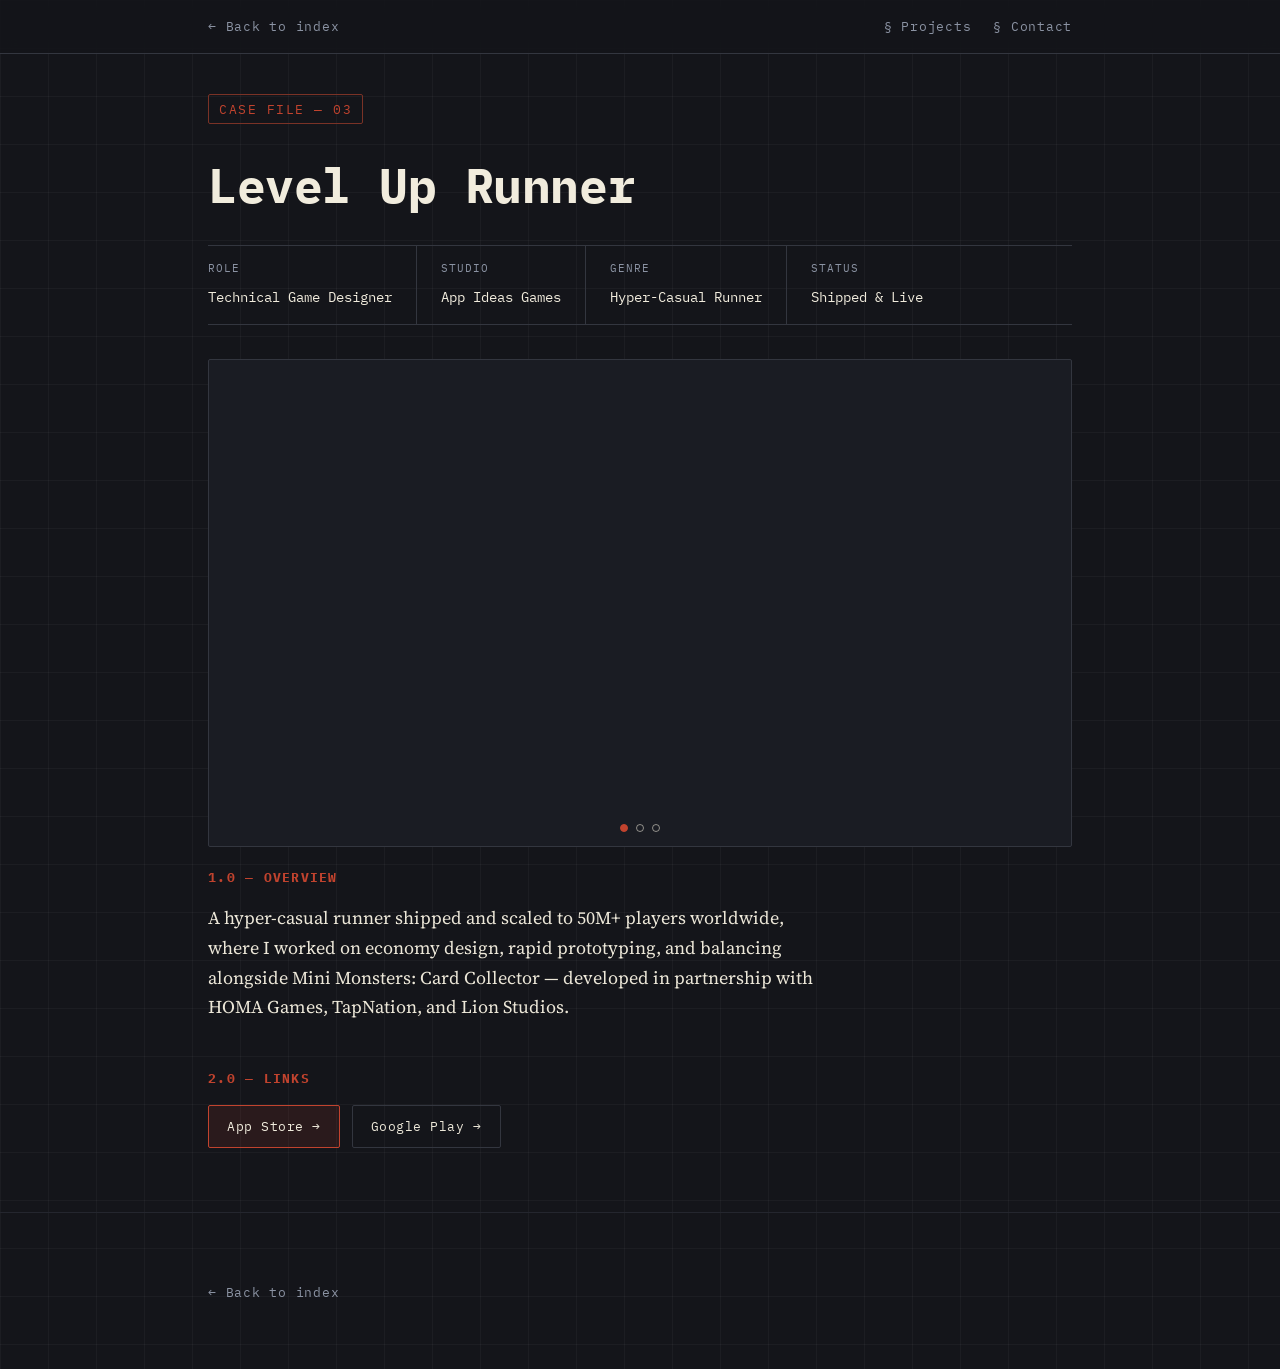
==== projects/level-up-runner.html @ 6cd3ecef "edits on proj pages" ====
<!DOCTYPE html>
<html lang="en">
<head>
<meta charset="UTF-8">
<meta name="viewport" content="width=device-width, initial-scale=1.0">
<title>Level Up Runner — Carlo Finelli</title>
<link rel="stylesheet" href="../assets/style.css">
</head>
<body>

<header class="site-header">
  <div class="wrap">
    <a href="../index.html" class="back-link">← Back to index</a>
    <nav>
      <a href="../index.html#projects">§ Projects</a>
      <a href="../index.html#contact">§ Contact</a>
    </nav>
  </div>
</header>

<section class="case-hero">
  <div class="wrap">
    <span class="doc-tag">Case File — 03</span>
    <h1 style="font-family:var(--mono); font-weight:700; font-size:clamp(30px,5vw,48px); color:var(--paper); margin:0 0 20px; letter-spacing:-0.01em;">Level Up Runner</h1>
    <div class="meta-row">
      <div><span class="k">Role</span><span class="v">Technical Game Designer</span></div>
      <div><span class="k">Studio</span><span class="v">App Ideas Games</span></div>
      <div><span class="k">Genre</span><span class="v">Hyper-Casual Runner</span></div>
      <div><span class="k">Status</span><span class="v">Shipped &amp; Live</span></div>
    </div>
  </div>
</section>

<section class="section case-body">
  <div class="wrap">

    <div class="carousel" data-interval="6000">
      <div class="carousel-slide active">
        <iframe src="https://www.youtube.com/embed/LEVEL_UP_RUNNER_VIDEO_ID?autoplay=1&mute=1&loop=1&playlist=LEVEL_UP_RUNNER_VIDEO_ID&controls=0&modestbranding=1&rel=0&playsinline=1"
          title="Level Up Runner — gameplay capture" allow="autoplay; encrypted-media" loading="lazy"></iframe>
      </div>
      <div class="carousel-slide">
        <img src="../assets/level-up-runner-01.jpg" alt="Level Up Runner — screenshot 1">
      </div>
      <div class="carousel-slide">
        <img src="../assets/level-up-runner-02.jpg" alt="Level Up Runner — screenshot 2">
      </div>
      <div class="carousel-dots"></div>
    </div>

    <h4>1.0 — Overview</h4>
    <p class="lede">A hyper-casual runner shipped and scaled to 50M+ players worldwide, where I worked on economy design, rapid prototyping, and balancing alongside Mini Monsters: Card Collector — developed in partnership with HOMA Games, TapNation, and Lion Studios.</p>

    <h4>2.0 — Links</h4>
    <div class="cta-row">
      <a class="btn primary" href="LEVEL_UP_RUNNER_APPSTORE_URL" target="_blank" rel="noopener">App Store →</a>
      <a class="btn" href="LEVEL_UP_RUNNER_GOOGLEPLAY_URL" target="_blank" rel="noopener">Google Play →</a>
    </div>

  </div>
</section>

<footer class="section">
  <div class="wrap">
    <a href="../index.html" class="back-link">← Back to index</a>
  </div>
</footer>

<script src="../assets/carousel.js" defer></script>
</body>
</html>
---- assets/style.css ----
/* ==========================================================================
   Carlo Finelli — Portfolio
   Design concept: a technical design document / project dossier.
   Dark "desk" surface, cream "paper" cards pinned to it, mono for
   structure & labels (spec-sheet voice), serif for reading copy.
   ========================================================================== */

@import url('https://fonts.googleapis.com/css2?family=IBM+Plex+Mono:wght@400;500;600;700&family=Source+Serif+4:opsz,wght@8..60,400;8..60,500;8..60,600&display=swap');

:root {
  --bg: #14151a;
  --bg-alt: #1a1c23;
  --paper: #f1ecdd;
  --paper-dim: #e7e1cd;
  --ink: #221f1a;
  --ink-soft: #5a5340;
  --line: #33363f;
  --line-soft: #24262e;
  --line-paper: #d7cfb6;
  --fg: #ece7d8;
  --muted: #8b93a3;
  --accent: #c1432e;
  --accent-dim: #7a3226;
  --mono: 'IBM Plex Mono', 'SFMono-Regular', Consolas, monospace;
  --serif: 'Source Serif 4', Georgia, serif;
  --max: 920px;
}

* { box-sizing: border-box; }
html { scroll-behavior: smooth; }
@media (prefers-reduced-motion: reduce) {
  html { scroll-behavior: auto; }
  * { animation-duration: 0.001ms !important; animation-iteration-count: 1 !important; transition-duration: 0.001ms !important; }
}

body {
  margin: 0;
  background:
    linear-gradient(rgba(255,255,255,.035) 1px, transparent 1px),
    linear-gradient(90deg, rgba(255,255,255,.035) 1px, transparent 1px),
    var(--bg);
  background-size: 48px 48px, 48px 48px, auto;
  color: var(--fg);
  font-family: var(--serif);
  font-size: 17px;
  line-height: 1.65;
  -webkit-font-smoothing: antialiased;
}

a { color: inherit; }
a:focus-visible, button:focus-visible { outline: 2px solid var(--accent); outline-offset: 3px; }

.wrap { max-width: var(--max); margin: 0 auto; padding: 0 28px; }

/* ---------- Header ---------- */
.site-header {
  position: sticky; top: 0; z-index: 20;
  backdrop-filter: blur(8px);
  background: rgba(20,21,26,.82);
  border-bottom: 1px solid var(--line);
}
.site-header .wrap { display: flex; align-items: center; justify-content: space-between; padding-top: 16px; padding-bottom: 16px; }
.site-header .id {
  font-family: var(--mono); font-weight: 600; font-size: 14px; letter-spacing: .02em;
  text-decoration: none;
}
.site-header .id .role { color: var(--muted); font-weight: 400; }
.site-header nav { display: flex; gap: 22px; font-family: var(--mono); font-size: 12.5px; letter-spacing: .06em; }
.site-header nav a { text-decoration: none; color: var(--muted); }
.site-header nav a:hover { color: var(--accent); }
.back-link { font-family: var(--mono); font-size: 12.5px; letter-spacing: .06em; color: var(--muted); text-decoration: none; }
.back-link:hover { color: var(--accent); }

/* ---------- Hero ---------- */
.hero { padding: 88px 0 72px; }
.doc-tag {
  display: inline-block; font-family: var(--mono); font-size: 12.5px; letter-spacing: .12em;
  color: var(--accent); border: 1px solid var(--accent-dim); padding: 4px 10px; border-radius: 2px;
  margin-bottom: 22px; text-transform: uppercase;
}
.hero h1 {
  font-family: var(--mono); font-weight: 700; font-size: clamp(34px, 6vw, 56px);
  letter-spacing: -0.01em; margin: 0 0 6px; color: var(--paper);
}
.hero .cursor { color: var(--accent); animation: blink 1.1s steps(1) infinite; }
@keyframes blink { 50% { opacity: 0; } }
.hero .role-line {
  font-family: var(--mono); font-size: 15px; color: var(--muted); margin: 0 0 32px; letter-spacing: .02em;
}
.hero .statement {
  font-size: clamp(19px, 2.4vw, 23px); line-height: 1.55; max-width: 62ch; margin: 0 0 40px;
  color: var(--fg);
}
.meta-row {
  display: flex; flex-wrap: wrap; gap: 0; border-top: 1px solid var(--line); border-bottom: 1px solid var(--line);
  margin-bottom: 34px;
}
.meta-row div { padding: 14px 24px 14px 0; margin-right: 24px; border-right: 1px solid var(--line); }
.meta-row div:last-child { border-right: none; margin-right: 0; }
.meta-row .k { display: block; font-family: var(--mono); font-size: 10.5px; letter-spacing: .1em; color: var(--muted); margin-bottom: 4px; text-transform: uppercase; }
.meta-row .v { font-family: var(--mono); font-size: 13.5px; color: var(--paper); }

.cta-row { display: flex; flex-wrap: wrap; gap: 12px; }
.btn {
  font-family: var(--mono); font-size: 13px; letter-spacing: .04em; text-decoration: none;
  padding: 10px 18px; border: 1px solid var(--line); color: var(--fg); border-radius: 2px;
  transition: border-color .15s ease, color .15s ease, background-color .15s ease;
}
.btn:hover { border-color: var(--accent); color: var(--paper); background: rgba(193,67,46,.08); }
.btn.primary { border-color: var(--accent); color: var(--paper); background: rgba(193,67,46,.12); }
.btn.primary:hover { background: rgba(193,67,46,.22); }

/* ---------- Section eyebrow ---------- */
.section { padding: 64px 0; }
.eyebrow { display: flex; align-items: baseline; gap: 16px; margin-bottom: 34px; }
.eyebrow .num { font-family: var(--mono); font-size: 13px; color: var(--accent); letter-spacing: .08em; }
.eyebrow .label { font-family: var(--mono); font-size: 13px; letter-spacing: .14em; text-transform: uppercase; color: var(--paper); }
.eyebrow .rule { flex: 1; height: 1px; background: var(--line); }

/* ---------- Skills ---------- */
.skills-grid { display: grid; grid-template-columns: repeat(2, 1fr); gap: 1px; background: var(--line); border: 1px solid var(--line); }
.skill-card { background: var(--bg); padding: 26px 28px; }
.skill-card .label { font-family: var(--mono); font-size: 12px; letter-spacing: .08em; text-transform: uppercase; color: var(--accent); margin-bottom: 10px; border-left: 2px solid var(--accent); padding-left: 10px; }
.skill-card p { margin: 0; color: var(--fg); font-size: 15.5px; line-height: 1.6; }
@media (max-width: 640px) { .skills-grid { grid-template-columns: 1fr; } }

/* ---------- Project dossier cards ---------- */
.dossier-grid { display: grid; grid-template-columns: 1fr; gap: 34px; }
.dossier {
  background: var(--paper); color: var(--ink); border-radius: 3px; padding: 32px 34px;
  box-shadow: 0 14px 30px rgba(0,0,0,.35);
  position: relative;
}
.dossier:nth-child(odd) { transform: rotate(-0.4deg); }
.dossier:nth-child(even) { transform: rotate(0.35deg); }
.dossier::before {
  content: ''; position: absolute; top: 14px; left: 22px; width: 8px; height: 8px; border-radius: 50%;
  background: var(--accent); box-shadow: 0 1px 2px rgba(0,0,0,.4);
}
.dossier-top { display: flex; align-items: center; justify-content: space-between; margin-bottom: 14px; flex-wrap: wrap; gap: 10px; }
.dossier h3 { font-family: var(--mono); font-size: 21px; margin: 0; color: var(--ink); letter-spacing: -0.01em; }
.status-pill {
  font-family: var(--mono); font-size: 10.5px; letter-spacing: .08em; text-transform: uppercase;
  padding: 4px 10px; border-radius: 20px; border: 1px solid var(--ink); color: var(--ink);
}
.status-pill.live { background: var(--accent); border-color: var(--accent); color: var(--paper); }
.dossier p.blurb { font-size: 16px; line-height: 1.6; margin: 0 0 18px; color: var(--ink); }
.dossier .meta { font-family: var(--mono); font-size: 12px; color: var(--ink-soft); margin-bottom: 18px; }
.dossier .meta span:not(:last-child)::after { content: ' · '; }
.dossier a.open {
  font-family: var(--mono); font-size: 13px; text-decoration: none; color: var(--ink); font-weight: 600;
  border-bottom: 1px solid var(--ink);
}
.dossier a.open:hover { color: var(--accent); border-color: var(--accent); }

/* ---------- Footer ---------- */
footer.section { border-top: 1px solid var(--line-soft); }
.contact-list { display: flex; flex-direction: column; gap: 10px; margin-bottom: 38px; }
.contact-list a { font-family: var(--mono); font-size: 15px; text-decoration: none; color: var(--fg); width: fit-content; border-bottom: 1px solid transparent; }
.contact-list a:hover { color: var(--accent); border-color: var(--accent); }
.end-mark { text-align: center; font-family: var(--mono); font-size: 11px; letter-spacing: .2em; color: var(--muted); text-transform: uppercase; }

/* ---------- Case study pages ---------- */
.case-hero { padding-top: 40px;}
.case-body { padding-top: 0px; }
.case-body h4 {
  font-family: var(--mono); font-size: 12.5px; letter-spacing: .1em; text-transform: uppercase; color: var(--accent);
  margin: 0 0 16px;
}
.case-body .lede { font-size: 18px; max-width: 68ch; margin: 0 0 46px; }
.role-grid { display: grid; grid-template-columns: 1fr 1fr; gap: 26px; margin-bottom: 46px; }
.role-card { border-left: 2px solid var(--line); padding-left: 20px; }
.role-card .who { font-family: var(--mono); font-size: 13px; color: var(--paper); letter-spacing: .04em; margin-bottom: 8px; }
.role-card p { margin: 0; font-size: 15.5px; color: var(--fg); }
@media (max-width: 640px) { .role-grid { grid-template-columns: 1fr; } }

.figure {
  border: 1px dashed var(--line); border-radius: 2px; padding: 46px 20px; text-align: center;
  font-family: var(--mono); font-size: 12.5px; color: var(--muted); letter-spacing: .04em; margin-bottom: 46px;
}

/* ---------- Carousel (mixed image / YouTube slides) ---------- */
.carousel {
  position: relative; width: 100%; padding-bottom: 56.25%; height: 0; overflow: hidden;
  border: 1px solid var(--line); border-radius: 2px; background: var(--bg-alt); margin-bottom: 20px;
}
.carousel-slide { position: absolute; inset: 0; opacity: 0; transition: opacity .7s ease; }
.carousel-slide.active { opacity: 1; z-index: 1; }
.carousel-slide img { width: 100%; height: 100%; object-fit: cover; display: block; }
.carousel-slide iframe { position: absolute; top: 0; left: 0; width: 100%; height: 100%; border: 0; }
.carousel-dots { position: absolute; bottom: 14px; left: 50%; transform: translateX(-50%); display: flex; gap: 8px; z-index: 2; }
.carousel-dots button {
  width: 8px; height: 8px; border-radius: 50%; border: 1px solid var(--paper); background: transparent;
  padding: 0; cursor: pointer; opacity: .55;
}
.carousel-dots button.active { background: var(--accent); border-color: var(--accent); opacity: 1; }

/* ---------- Single video embed (used standalone, e.g. showcase grid) ---------- */
.video-embed {
  position: relative; width: 100%; padding-bottom: 56.25%; height: 0; overflow: hidden;
  border: 1px solid var(--line); border-radius: 2px; background: var(--bg-alt);
}
.video-embed iframe { position: absolute; top: 0; left: 0; width: 100%; height: 100%; border: 0; }

/* ---------- Showcase grid (archive of older titles) ---------- */
.showcase-grid { display: grid; grid-template-columns: repeat(2, 1fr); gap: 30px; }
.showcase-item .video-embed { margin-bottom: 10px; }
.showcase-item h5 { font-family: var(--mono); font-size: 14.5px; margin: 0; color: var(--paper); letter-spacing: .01em; }
@media (max-width: 640px) { .showcase-grid { grid-template-columns: 1fr; } }

/* ---------- Hero photo ---------- */
.hero-top { display: flex; justify-content: space-between; align-items: flex-start; gap: 30px; flex-wrap: wrap; }
.hero-text { flex: 1; min-width: 280px; }
.hero-photo {
  width: 176px; height: 176px; border-radius: 50%; overflow: hidden; flex-shrink: 0;
  border: 2px solid var(--line); background: var(--bg-alt);
}
.hero-photo img { width: 100%; height: 100%; object-fit: cover; display: block; }
@media (max-width: 640px) { .hero-photo { width: 120px; height: 120px; } }

.stat-row { display: flex; flex-wrap: wrap; gap: 0; margin-bottom: 20px; }
.stat-row div { padding: 0 30px 0 0; margin-right: 30px; border-right: 1px solid var(--line); }
.stat-row div:last-child { border-right: none; }
.stat-row .n { display: block; font-family: var(--mono); font-weight: 700; font-size: 30px; color: var(--paper); }
.stat-row .l { font-family: var(--mono); font-size: 11px; letter-spacing: .08em; text-transform: uppercase; color: var(--muted); }
.pub-line { font-family: var(--mono); font-size: 13.5px; color: var(--fg); margin-bottom: 46px; }

.titles-list { display: flex; flex-direction: column; gap: 30px; margin-bottom: 10px; }
.title-block h5 { font-family: var(--mono); font-size: 17px; margin: 0 0 6px; color: var(--paper); }
.title-block p { margin: 0; font-size: 15.5px; color: var(--fg); }

@media (max-width: 560px) {
  .wrap { padding: 0 20px; }
  .meta-row div, .stat-row div { border-right: none; margin-right: 0; padding-right: 0; width: 50%; margin-bottom: 14px; }
}
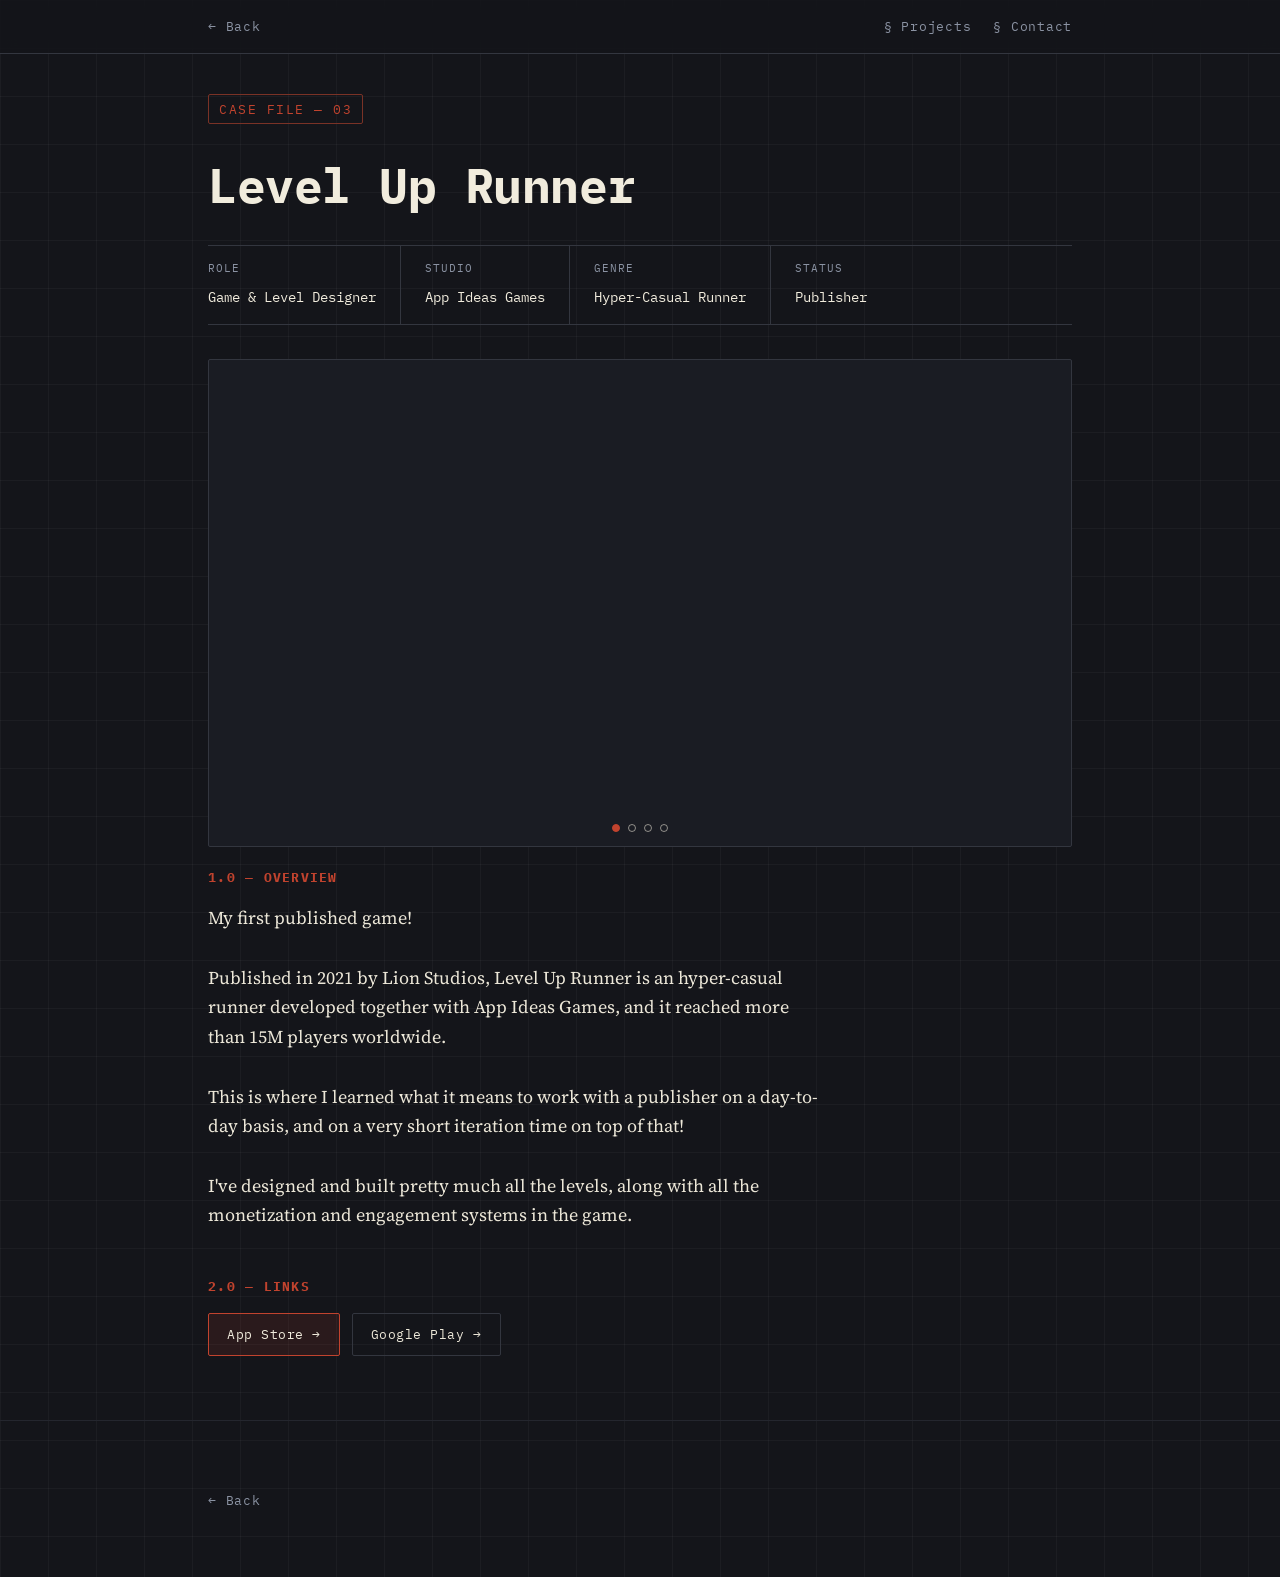
==== commit 7168053b: "lur done carousel test fix" ====
--- a/projects/level-up-runner.html
+++ b/projects/level-up-runner.html
@@ -10,7 +10,7 @@
 
 <header class="site-header">
   <div class="wrap">
-    <a href="../index.html" class="back-link">← Back to index</a>
+    <a href="../index.html" class="back-link">← Back</a>
     <nav>
       <a href="../index.html#projects">§ Projects</a>
       <a href="../index.html#contact">§ Contact</a>
@@ -23,33 +23,35 @@
     <span class="doc-tag">Case File — 03</span>
     <h1 style="font-family:var(--mono); font-weight:700; font-size:clamp(30px,5vw,48px); color:var(--paper); margin:0 0 20px; letter-spacing:-0.01em;">Level Up Runner</h1>
     <div class="meta-row">
-      <div><span class="k">Role</span><span class="v">Technical Game Designer</span></div>
+      <div><span class="k">Role</span><span class="v">Game &amp; Level Designer</span></div>
       <div><span class="k">Studio</span><span class="v">App Ideas Games</span></div>
       <div><span class="k">Genre</span><span class="v">Hyper-Casual Runner</span></div>
-      <div><span class="k">Status</span><span class="v">Shipped &amp; Live</span></div>
+      <div><span class="k">Status</span><span class="v">Publisher</span></div>
     </div>
   </div>
 </section>
 
 <section class="section case-body">
   <div class="wrap">
-
     <div class="carousel" data-interval="6000">
       <div class="carousel-slide active">
-        <iframe src="https://www.youtube.com/embed/LEVEL_UP_RUNNER_VIDEO_ID?autoplay=1&mute=1&loop=1&playlist=LEVEL_UP_RUNNER_VIDEO_ID&controls=0&modestbranding=1&rel=0&playsinline=1"
+        <iframe src="https://www.youtube.com/embed/yS7lAIbfmwY?autoplay=1&mute=1&loop=1&controls=0&modestbranding=1&rel=0&playsinline=1"
           title="Level Up Runner — gameplay capture" allow="autoplay; encrypted-media" loading="lazy"></iframe>
       </div>
       <div class="carousel-slide">
-        <img src="../assets/level-up-runner-01.jpg" alt="Level Up Runner — screenshot 1">
+        <img src="../assets/lur/level-up-runner-01.png" alt="Level Up Runner — screenshot 1">
       </div>
       <div class="carousel-slide">
-        <img src="../assets/level-up-runner-02.jpg" alt="Level Up Runner — screenshot 2">
+        <img src="../assets/lur/level-up-runner-02.png" alt="Level Up Runner — screenshot 2">
+      </div>
+      <div class="carousel-slide">
+        <img src="../assets/lur/level-up-runner-03.png" alt="Level Up Runner — screenshot 2">
       </div>
       <div class="carousel-dots"></div>
     </div>
 
     <h4>1.0 — Overview</h4>
-    <p class="lede">A hyper-casual runner shipped and scaled to 50M+ players worldwide, where I worked on economy design, rapid prototyping, and balancing alongside Mini Monsters: Card Collector — developed in partnership with HOMA Games, TapNation, and Lion Studios.</p>
+    <p class="lede">My first published game! </br></br>Published in 2021 by Lion Studios, Level Up Runner is an hyper-casual runner developed together with App Ideas Games, and it reached more than 15M players worldwide.</br></br> This is where I learned what it means to work with a publisher on a day-to-day basis, and on a very short iteration time on top of that! </br></br>I've designed and built pretty much all the levels, along with all the monetization and engagement systems in the game.</p>
 
     <h4>2.0 — Links</h4>
     <div class="cta-row">
@@ -62,7 +64,7 @@
 
 <footer class="section">
   <div class="wrap">
-    <a href="../index.html" class="back-link">← Back to index</a>
+    <a href="../index.html" class="back-link">← Back</a>
   </div>
 </footer>
 
--- a/assets/style.css
+++ b/assets/style.css
@@ -72,7 +72,7 @@
 .back-link:hover { color: var(--accent); }
 
 /* ---------- Hero ---------- */
-.hero { padding: 88px 0 72px; }
+.hero { padding: 32px 0 48px; }
 .doc-tag {
   display: inline-block; font-family: var(--mono); font-size: 12.5px; letter-spacing: .12em;
   color: var(--accent); border: 1px solid var(--accent-dim); padding: 4px 10px; border-radius: 2px;
@@ -85,7 +85,7 @@
 .hero .cursor { color: var(--accent); animation: blink 1.1s steps(1) infinite; }
 @keyframes blink { 50% { opacity: 0; } }
 .hero .role-line {
-  font-family: var(--mono); font-size: 15px; color: var(--muted); margin: 0 0 32px; letter-spacing: .02em;
+  font-family: var(--mono); font-size: 20px; color: var(--muted); margin: 0 0 32px; letter-spacing: .02em;
 }
 .hero .statement {
   font-size: clamp(19px, 2.4vw, 23px); line-height: 1.55; max-width: 62ch; margin: 0 0 40px;
@@ -186,7 +186,15 @@
 }
 .carousel-slide { position: absolute; inset: 0; opacity: 0; transition: opacity .7s ease; }
 .carousel-slide.active { opacity: 1; z-index: 1; }
-.carousel-slide img { width: 100%; height: 100%; object-fit: cover; display: block; }
+
+/* MODIFICA: Questo impedisce alle immagini verticali di zoommare e deformarsi */
+.carousel-slide img { 
+  width: 100%; 
+  height: 100%; 
+  object-fit: contain; 
+  display: block; 
+}
+
 .carousel-slide iframe { position: absolute; top: 0; left: 0; width: 100%; height: 100%; border: 0; }
 .carousel-dots { position: absolute; bottom: 14px; left: 50%; transform: translateX(-50%); display: flex; gap: 8px; z-index: 2; }
 .carousel-dots button {
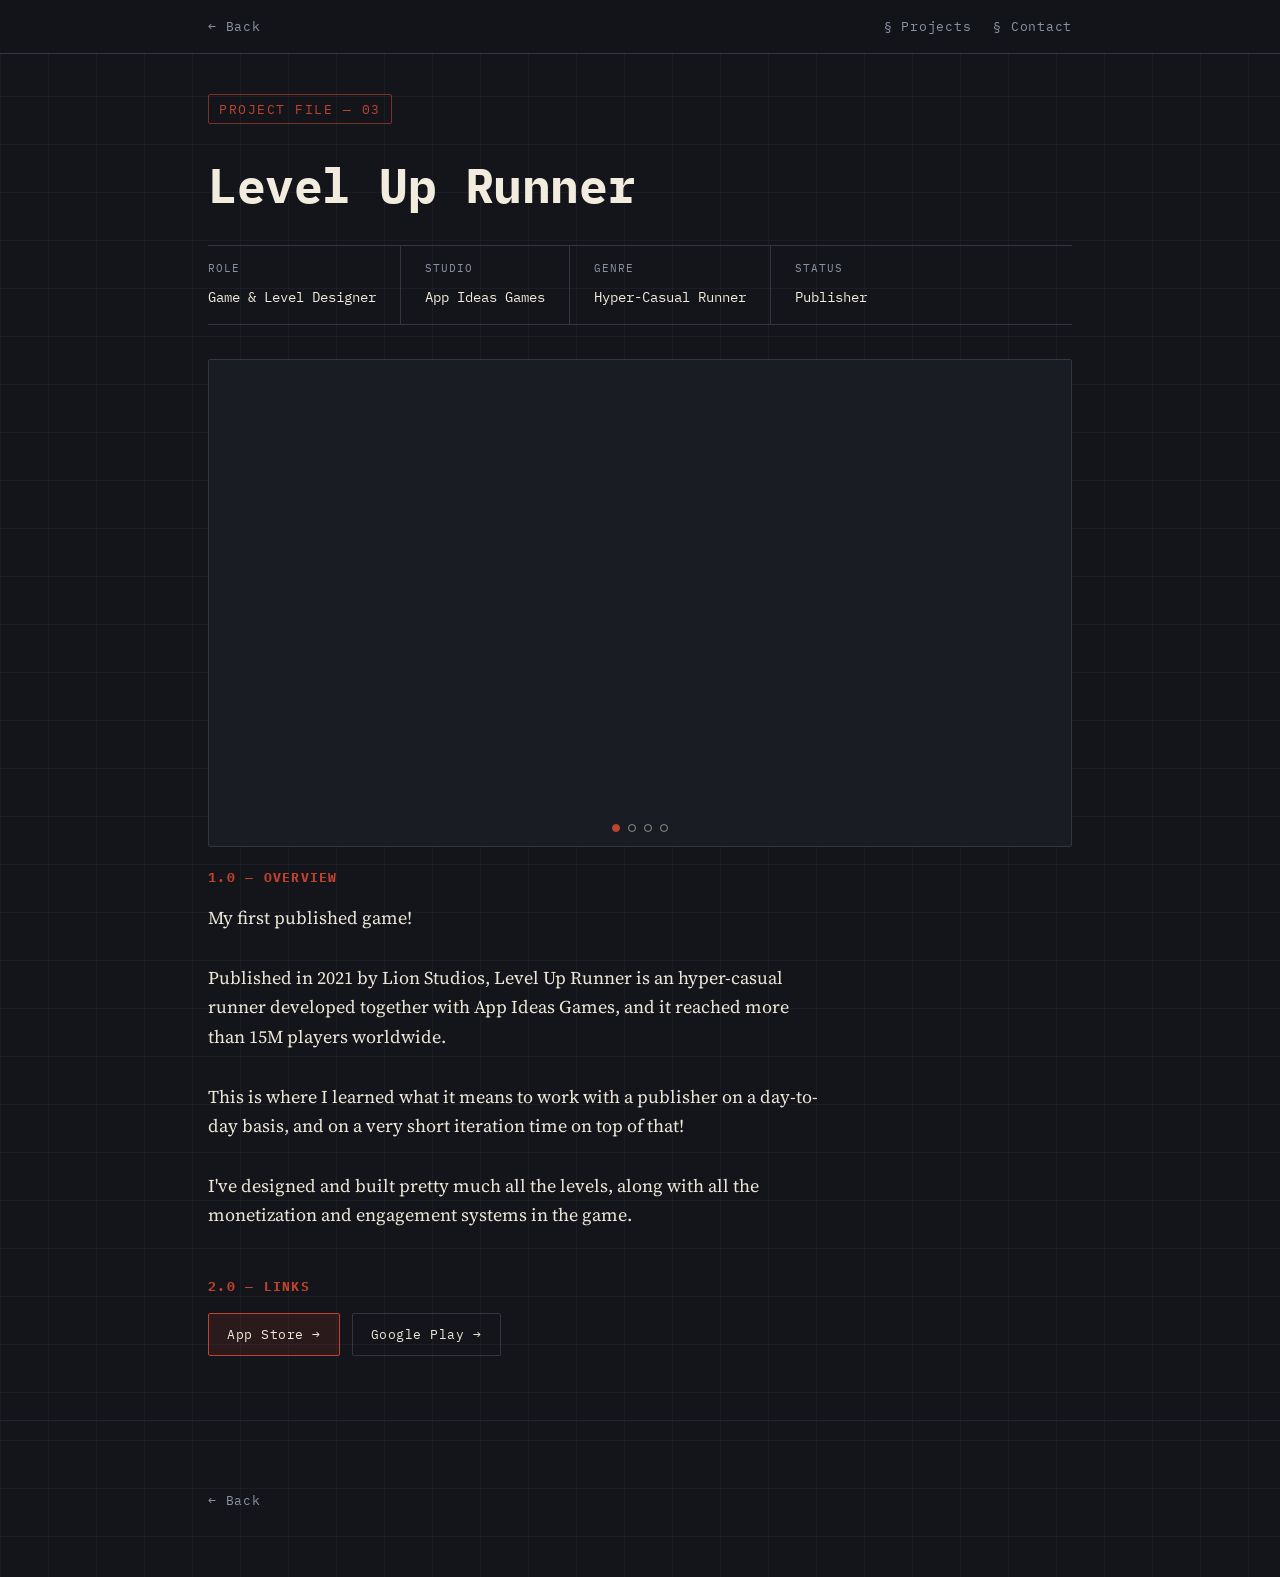
==== commit 4fff2dbf: "fixes on wording" ====
--- a/projects/level-up-runner.html
+++ b/projects/level-up-runner.html
@@ -20,7 +20,7 @@
 
 <section class="case-hero">
   <div class="wrap">
-    <span class="doc-tag">Case File — 03</span>
+    <span class="doc-tag">Project File — 03</span>
     <h1 style="font-family:var(--mono); font-weight:700; font-size:clamp(30px,5vw,48px); color:var(--paper); margin:0 0 20px; letter-spacing:-0.01em;">Level Up Runner</h1>
     <div class="meta-row">
       <div><span class="k">Role</span><span class="v">Game &amp; Level Designer</span></div>
@@ -35,7 +35,7 @@
   <div class="wrap">
     <div class="carousel" data-interval="6000">
       <div class="carousel-slide active">
-        <iframe src="https://www.youtube.com/embed/yS7lAIbfmwY?autoplay=1&mute=1&loop=1&controls=0&modestbranding=1&rel=0&playsinline=1"
+        <iframe src="https://www.youtube.com/embed/9cwiLkMfBO8?autoplay=1&cc_load_policy=0&mute=1&loop=1&controls=1&rel=0&playsinline=1"
           title="Level Up Runner — gameplay capture" allow="autoplay; encrypted-media" loading="lazy"></iframe>
       </div>
       <div class="carousel-slide">
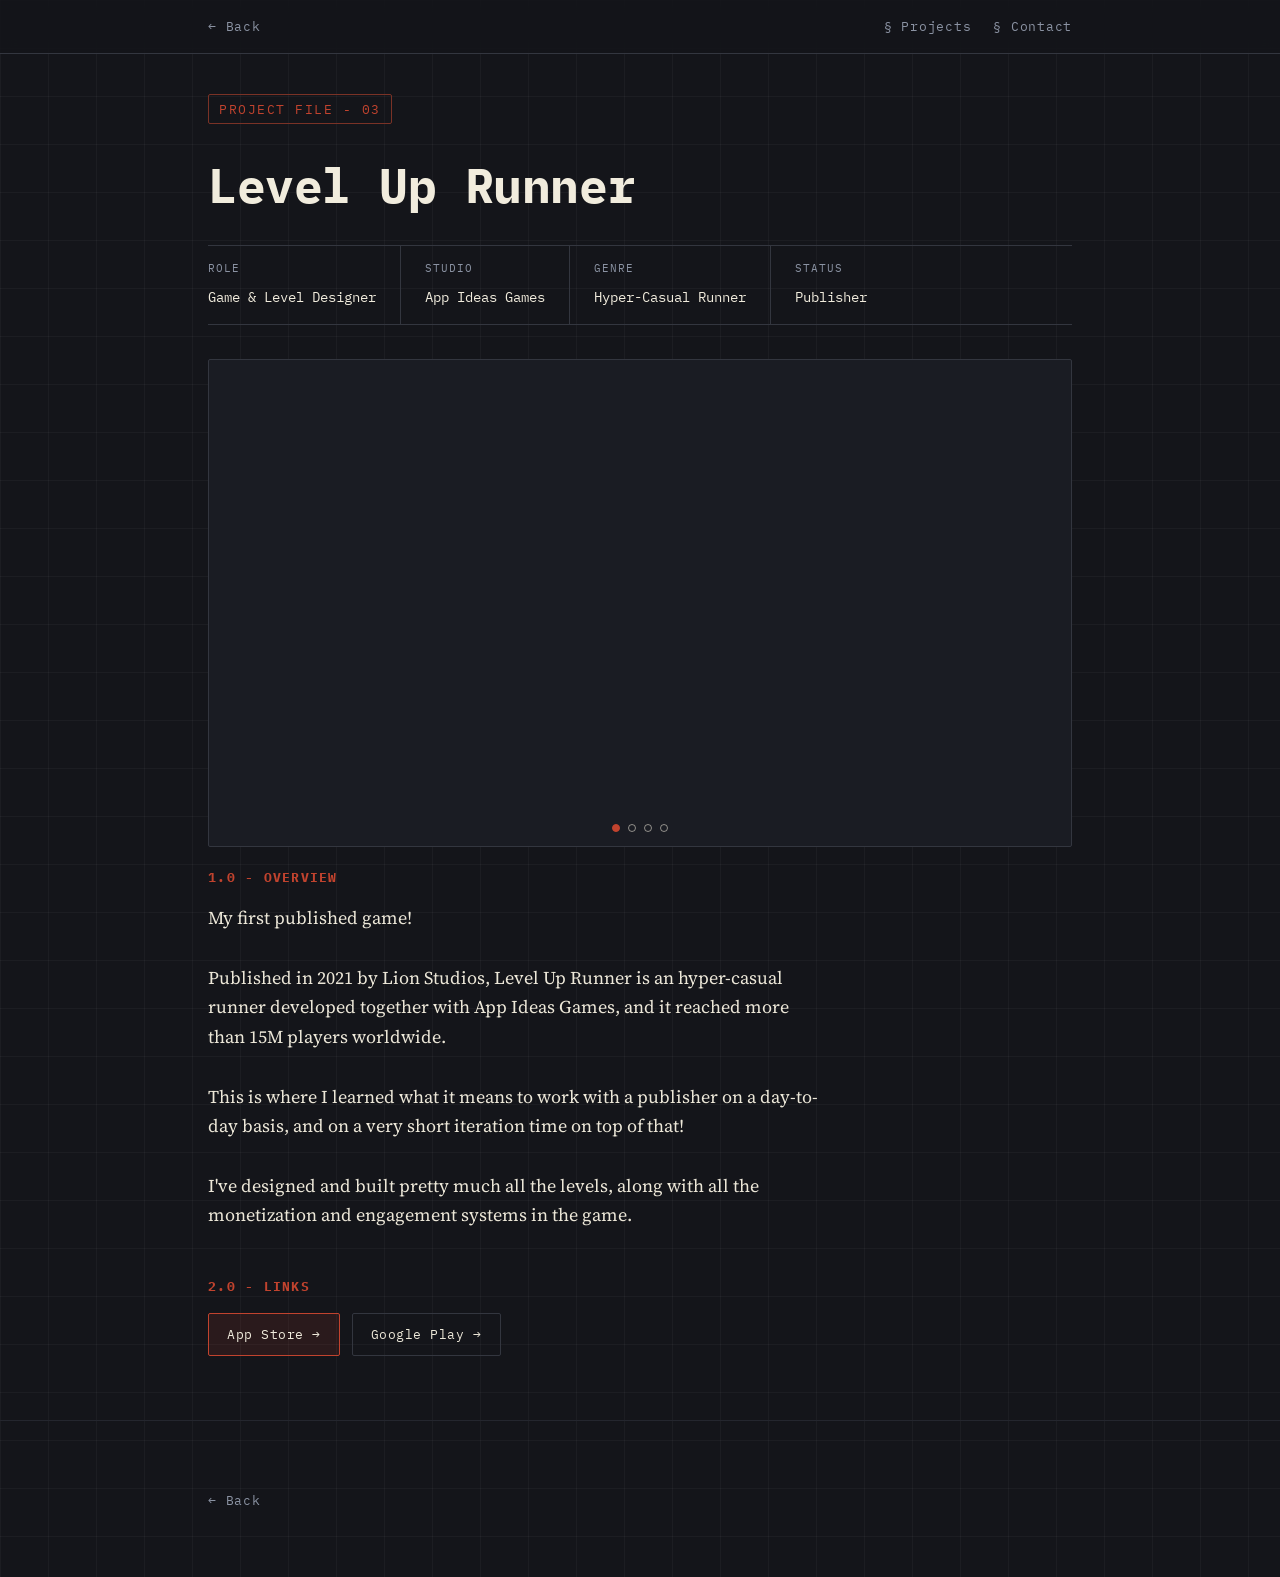
==== commit 57b19821: "Update level-up-runner.html" ====
--- a/projects/level-up-runner.html
+++ b/projects/level-up-runner.html
@@ -3,7 +3,7 @@
 <head>
 <meta charset="UTF-8">
 <meta name="viewport" content="width=device-width, initial-scale=1.0">
-<title>Level Up Runner — Carlo Finelli</title>
+<title>Level Up Runner - Carlo Finelli</title>
 <link rel="stylesheet" href="../assets/style.css">
 </head>
 <body>
@@ -20,7 +20,7 @@
 
 <section class="case-hero">
   <div class="wrap">
-    <span class="doc-tag">Project File — 03</span>
+    <span class="doc-tag">Project File - 03</span>
     <h1 style="font-family:var(--mono); font-weight:700; font-size:clamp(30px,5vw,48px); color:var(--paper); margin:0 0 20px; letter-spacing:-0.01em;">Level Up Runner</h1>
     <div class="meta-row">
       <div><span class="k">Role</span><span class="v">Game &amp; Level Designer</span></div>
@@ -35,28 +35,28 @@
   <div class="wrap">
     <div class="carousel" data-interval="6000">
       <div class="carousel-slide active">
-        <iframe src="https://www.youtube.com/embed/9cwiLkMfBO8?autoplay=1&cc_load_policy=0&mute=1&loop=1&controls=1&rel=0&playsinline=1"
-          title="Level Up Runner — gameplay capture" allow="autoplay; encrypted-media" loading="lazy"></iframe>
+        <iframe src="https://www.youtube.com/embed/9cwiLkMfBO8?autoplay=1&cc_load_policy=0&mute=1&loop=1&playlist=9cwiLkMfBO8&controls=1&rel=0&playsinline=1"
+          title="Level Up Runner - gameplay capture" allow="autoplay; encrypted-media" loading="lazy"></iframe>
       </div>
       <div class="carousel-slide">
-        <img src="../assets/lur/level-up-runner-01.png" alt="Level Up Runner — screenshot 1">
+        <img src="../assets/lur/level-up-runner-01.png" alt="Level Up Runner - screenshot 1">
       </div>
       <div class="carousel-slide">
-        <img src="../assets/lur/level-up-runner-02.png" alt="Level Up Runner — screenshot 2">
+        <img src="../assets/lur/level-up-runner-02.png" alt="Level Up Runner - screenshot 2">
       </div>
       <div class="carousel-slide">
-        <img src="../assets/lur/level-up-runner-03.png" alt="Level Up Runner — screenshot 2">
+        <img src="../assets/lur/level-up-runner-03.png" alt="Level Up Runner - screenshot 2">
       </div>
       <div class="carousel-dots"></div>
     </div>
 
-    <h4>1.0 — Overview</h4>
+    <h4>1.0 - Overview</h4>
     <p class="lede">My first published game! </br></br>Published in 2021 by Lion Studios, Level Up Runner is an hyper-casual runner developed together with App Ideas Games, and it reached more than 15M players worldwide.</br></br> This is where I learned what it means to work with a publisher on a day-to-day basis, and on a very short iteration time on top of that! </br></br>I've designed and built pretty much all the levels, along with all the monetization and engagement systems in the game.</p>
 
-    <h4>2.0 — Links</h4>
+    <h4>2.0 - Links</h4>
     <div class="cta-row">
-      <a class="btn primary" href="LEVEL_UP_RUNNER_APPSTORE_URL" target="_blank" rel="noopener">App Store →</a>
-      <a class="btn" href="LEVEL_UP_RUNNER_GOOGLEPLAY_URL" target="_blank" rel="noopener">Google Play →</a>
+      <a class="btn primary" href="https://apps.apple.com/us/app/level-up-runner/id1586795332" target="_blank" rel="noopener">App Store →</a>
+      <a class="btn" href="https://play.google.com/store/apps/details?id=com.AppIdeas.LevelUpRunner" target="_blank" rel="noopener">Google Play →</a>
     </div>
 
   </div>
@@ -70,4 +70,4 @@
 
 <script src="../assets/carousel.js" defer></script>
 </body>
-</html>+</html>
